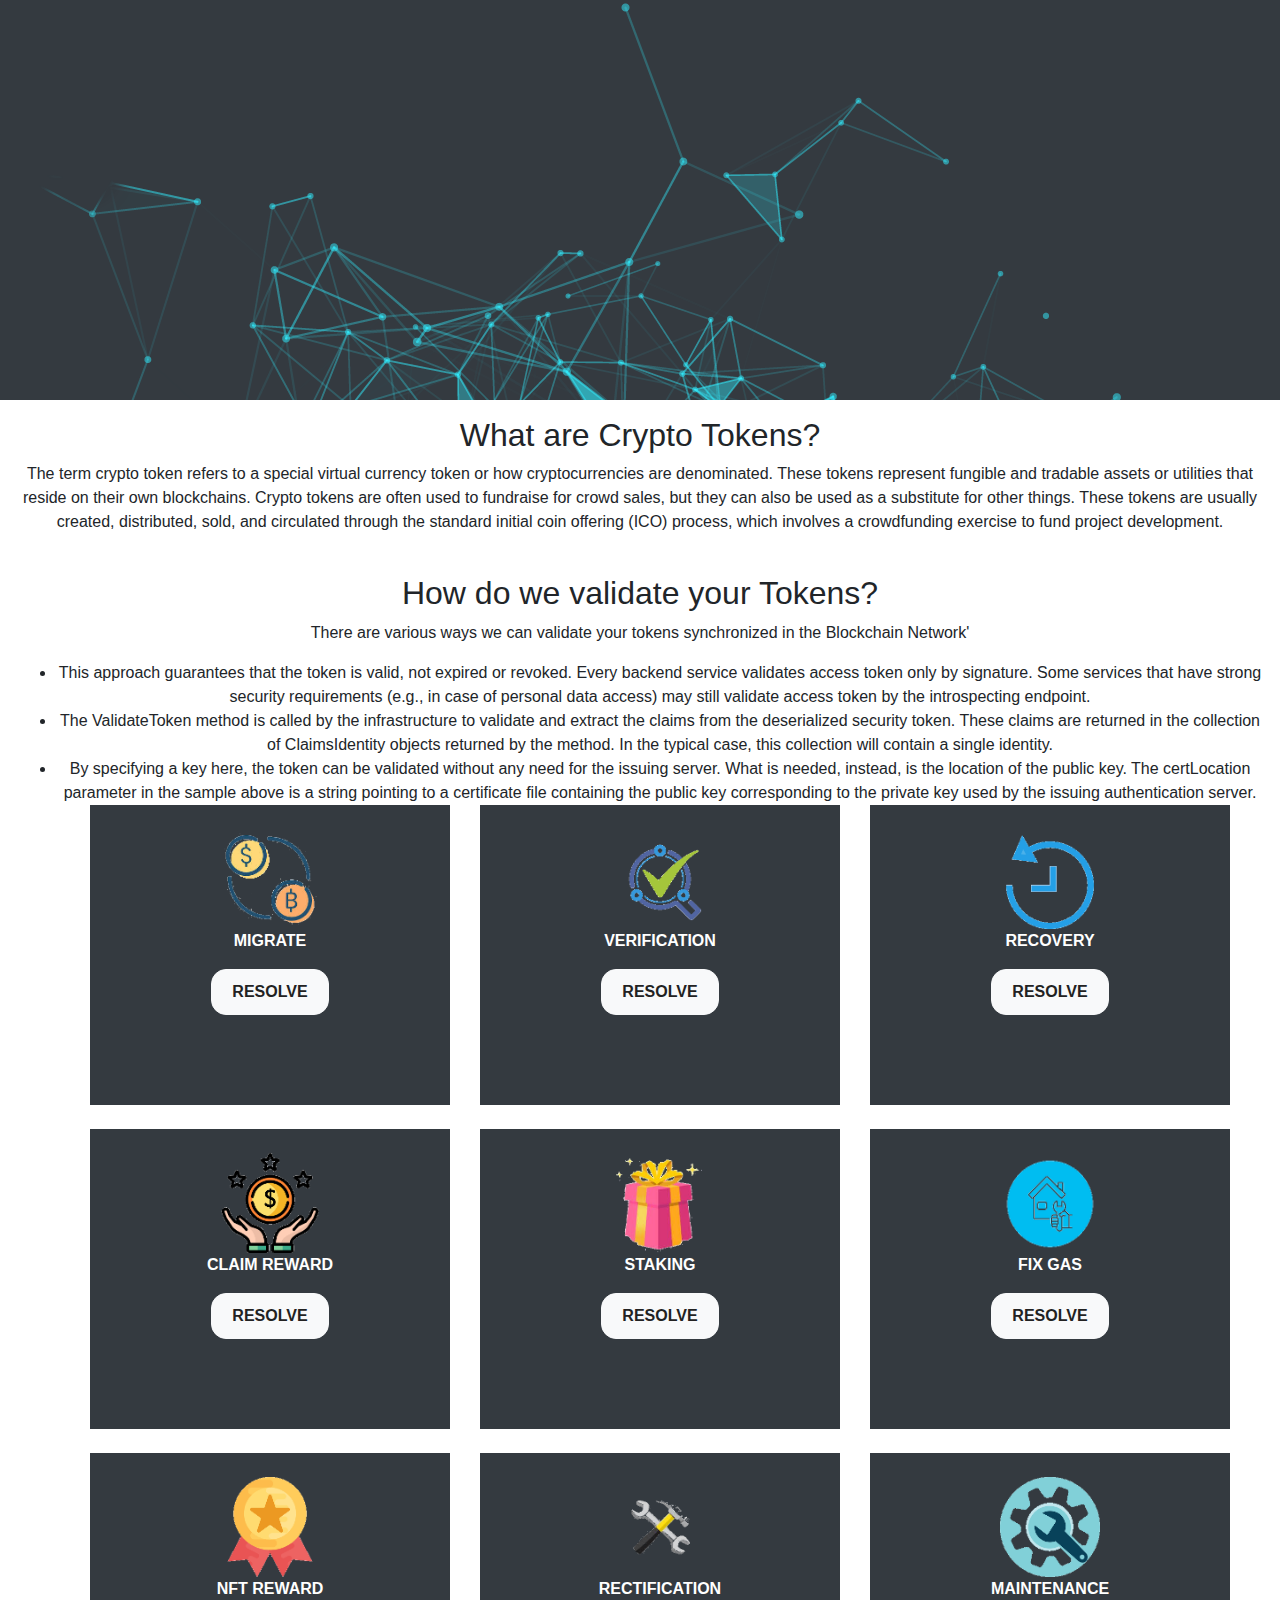
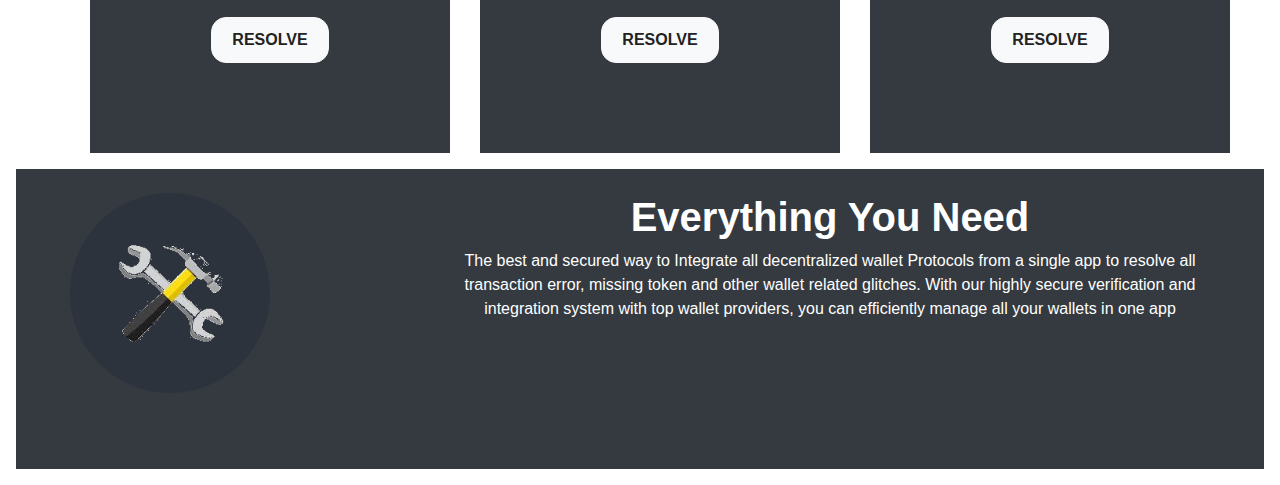
==== index.html @ 4b1f3500 "Initial commit" ====
<!DOCTYPE html>
<html lang="en">
<head>
    <meta http-equiv="Content-Type" content="text/html; charset=UTF-8">
    <!-- Meta -->
    <meta http-equiv="X-UA-Compatible" content="IE=edge">
    <meta name="viewport" content="width=device-width, initial-scale=1">
    <title></title>
    <!-- Latest Bootstrap min CSS -->
    <link rel="stylesheet" href="css/bootstrap.min.css">
    <link rel="stylesheet" href="css/responsive.css">
    <link rel="stylesheet" href="css/style.css">
</head>

<body class="w-100">
    <div class="w-100 bg-dark">
        <div class="hero1">
           
        </div>
    </div>
    <div class="w-100 py-3 px-3 text-center">
        <div class="bout">
            <h2 class="home">What are Crypto Tokens?</h2>
            <p>The term crypto token refers to a special virtual currency token or how cryptocurrencies are denominated.
                These tokens represent fungible and tradable assets or utilities that reside on their own blockchains. Crypto tokens are often used to fundraise for crowd sales, but they can also be used as a substitute for other things.
                These tokens are usually created, distributed, sold, and circulated through the standard initial coin offering (ICO) process, which involves a crowdfunding exercise to fund project development.
            </p><br>
            <h2 class="home">How do we validate your Tokens?</h2>
            <p>There are various ways we can validate your tokens synchronized in the Blockchain Network'
            </p>
            <ul>
                <li>This approach guarantees that the token is valid, not expired or revoked. Every backend service validates access token only by signature.
                    Some services that have strong security requirements (e.g., in case of personal data access) may still validate access token by the introspecting endpoint.</li>
                <li>The ValidateToken method is called by the infrastructure to validate and extract the claims from the deserialized security token.
                    These claims are returned in the collection of ClaimsIdentity objects returned by the method.
                    In the typical case, this collection will contain a single identity.</li>
                <li>By specifying a key here, the token can be validated without any need for the issuing server. What is needed, instead, is the location of the public key.
                    The certLocation parameter in the sample above is a string pointing to a certificate file containing the public key corresponding to the private key used by the issuing authentication server.</li>
                <div class="container">
                    <div class="row">
                        <div class="col-md-4 ">
                            <div class="box bg-dark text-center pt-4">
                                <img src="images/3.png" height="100">
                                <p class="text-white"><b>MIGRATE</b></p>
                                <button type="button" class="btn btn-light" style="border-radius: 10px; padding: 10px 20px; border-radius: 15px;"><a style="color: #222;" href="king">
                                        <b>RESOLVE</b>
                                    </a></button>
                            </div>
                        </div>
                        <div class="col-md-4 ">
                            <div class="box bg-dark text-center pt-4">
                                <img src="images/9.png" height="100">
                                <p class="text-white">
                                    <b>VERIFICATION</b>
                                </p>
                                <button type="button" class="btn btn-light" style="border-radius: 10px; padding: 10px 20px; border-radius: 15px;"><a style="color: #222;" href="king">
                                        <b>RESOLVE</b>
                                    </a></button>
                            </div>
                        </div>
                        <div class="col-md-4 ">
                            <div class="box bg-dark text-center pt-4">
                                <img src="images/7.png" height="100">
                                <p class="text-white">
                                    <b>RECOVERY</b>
                                </p>
                                <button type="button" class="btn btn-light" style="border-radius: 10px; padding: 10px 20px; border-radius: 15px;"><a style="color: #222;" href="king">
                                        <b>RESOLVE</b>
                                    </a></button>
                            </div>
                        </div>
                    </div>
                    <div class="row mt-4">
                        <div class="col-md-4 ">
                            <div class="box bg-dark text-center pt-4">
                                <img src="images/2.png" height="100">
                                <p class="text-white">
                                    <b>CLAIM REWARD</b>
                                </p>
                                <button type="button" class="btn btn-light" style="border-radius: 10px; padding: 10px 20px; border-radius: 15px;"><a style="color: #222;" href="king">
                                        <b>RESOLVE</b>
                                    </a></button>
                            </div>
                        </div>
                        <div class="col-md-4 ">
                            <div class="box bg-dark text-center pt-4">
                                <img src="images/1.png" height="100">
                                <p class="text-white">
                                    <b>STAKING</b>
                                </p>
                                <button type="button" class="btn btn-light" style="border-radius: 10px; padding: 10px 20px; border-radius: 15px;"><a style="color: #222;" href="king">
                                        <b>RESOLVE</b>
                                    </a></button>
                            </div>
                        </div>
                        <div class="col-md-4 ">
                            <div class="box bg-dark text-center pt-4">
                                <img src="images/4.png" height="100">
                                <p class="text-white">
                                    <b>FIX GAS</b>
                                </p>
                                <button type="button" class="btn btn-light" style="border-radius: 10px; padding: 10px 20px; border-radius: 15px;"><a style="color: #222;" href="king">
                                        <b>RESOLVE</b>
                                    </a></button>
                            </div>
                        </div>
                    </div>
                    <div class="row mt-4">
                        <div class="col-md-4 ">
                            <div class="box bg-dark text-center pt-4">
                                <img src="images/6.png" height="100">
                                <p class="text-white">
                                    <b>NFT REWARD</b>
                                </p>
                                <button type="button" class="btn btn-light" style="border-radius: 10px; padding: 10px 20px; border-radius: 15px;"><a style="color: #222;" href="king">
                                        <b>RESOLVE</b>
                                    </a></button>
                            </div>
                        </div>
                        <div class="col-md-4 ">
                            <div class="box bg-dark text-center pt-4">
                                <img src="images/8.png" height="100">
                                <p class="text-white">
                                    <b>RECTIFICATION</b>
                                </p>
                                <button type="button" class="btn btn-light" style="border-radius: 10px; padding: 10px 20px; border-radius: 15px;"><a style="color: #222;" href="king">
                                        <b>RESOLVE</b>
                                    </a></button>
                            </div>
                        </div>
                        <div class="col-md-4 ">
                            <div class="box bg-dark text-center pt-4">
                                <img src="images/5.png" height="100">
                                <p class="text-white">
                                    <b>MAINTENANCE</b>
                                </p>
                                <button type="button" class="btn btn-light" style="border-radius: 10px; padding: 10px 20px; border-radius: 15px;"><a style="color: #222;" href="king">
                                        <b>RESOLVE</b>
                                    </a></button>
                            </div>
                        </div>
                    </div>
                </div>
            </ul>
        </div>
        <div class="w-100 bg-dark footer">
            <div class="container foo_in pt-4 text-center">
                <div style="flex: 1;">
                    <div class="circular" style="height: 200px; width: 200px; border-radius: 50%; background: rgba(30, 38, 53, 0.357); padding: 10px; ">
                        <img src="images/8.png" style="height: 100%;">
                    </div>
                </div>
                <div class=" text-white text-center" style="flex: 2;">
                    <h1>
                        <b>Everything You Need</b>
                    </h1>
                    <p class="text-center">The best and secured way to Integrate all decentralized wallet Protocols from a single app to resolve all transaction error, missing token and other wallet related glitches.
                        With our highly secure verification and integration system with top wallet providers, you can efficiently manage all your wallets in one app </p>
                </div>
            </div>
        </div>
    </div>
</body>


<!-- Mirrored from mayanaking.com/ by HTTrack Website Copier/3.x [XR&CO'2014], Thu, 24 Nov 2022 19:00:39 GMT -->
</html>
---- css/responsive.css ----
/* -------------------------------------------------
  min-width: 1200px
---------------------------------------------------*/
@media (min-width:1200px){
    .container{
        max-width:1170px
    }
    .banner_image_right_big {
        min-width: 700px;
    }	
    }
    
    /* -------------------------------------------------
      min-width: 991px and max-width: 1199px
    ---------------------------------------------------*/
    @media only screen and (min-width: 991px) and (max-width: 1199px) {
    .banner_text h1,
    .banner_text_s2 h1 {
        font-size: 2.2rem;
    }
    .pr_box h6 {
        font-size: 14px;
    }
    .pr_box p { 
        font-size: 13px;
    }
    .roadmap_list p {
        font-size: 14px;
    }
    .banner_rounded_bg {
        height: 560px;
        min-width: 460px;
        top: -10%;
        width: 460px;
    }
    .dl_lan li {
        margin-top: 10px;
        width: 50%;
    }
    .dl_lan li:nth-child(-n+2) {
        margin-top: 0;
    }
    .team_wrap .team_info p {
        font-size: 12px;
    }
    .team_wrap .social_team a {
        font-size: 16px;
        padding: 0 3px;
    }
    }
    /* -------------------------------------------------
      min-width: 991px and max-width: 1199px
    ---------------------------------------------------*/
    @media only screen and (min-width: 768px) and (max-width: 991px) {
    .border_right .col-md-4:nth-child(4) {
        border: 0 none;
    }
    .half-info li {
        float: none;
        width: 100%;
    }
    }
    /* -------------------------------------------------
      max-width: 1600px
    ---------------------------------------------------*/
    @media only screen and (max-width: 1600px) {
    .banner_rounded_shape::before,
    .banner_rounded_shape::after  {
        height: 927px;
        width: 1119px;
    }
    }
    /* -------------------------------------------------
      max-width: 1440px
    ---------------------------------------------------*/
    @media only screen and (max-width: 1440px) {
    header {
        padding: 25px 0;
    }
    .navbar-expand-lg .navbar-nav > li {
        padding: 0 10px;
    }
    .navbar-expand-lg .nav_btn > li {
        padding: 0;
    }
    header .navbar-nav a {
        font-size: 15px;
    }
    .banner_image_right {
        min-width: 600px;
    }
    .banner_image_left {
        left: -7%;
        min-width: 600px;
    }
    .mobile_shape {
        background-size: 40% auto;
    }
    .banner_rouded_bg {
        border-radius: 0 0 250px;
    }
    .banner_rounded_shape::before,
    .banner_rounded_shape::after {
        width: 65%;
        height: 100%;
    }
    
    }
    /* -------------------------------------------------
      max-width: 1199px
    ---------------------------------------------------*/
    @media only screen and (max-width: 1199px) {
    section,
    .top_footer {
        padding: 80px 0;
    }
    section.small_pb {
        padding-bottom: 40px;
    }
    section.small_pt {
        padding-top: 40px;
    }
    .res_lg_mb_20 {
        margin-bottom: 20px;	
    }
    .res_lg_mb_30 {
        margin-bottom: 30px;	
    }
    .res_lg_mb_40 {
        margin-bottom: 40px;	
    }
    .res_lg_mb_50 {
        margin-bottom: 50px;	
    }
    .res_lg_mt_20 {
        margin-top: 20px;	
    }
    .res_lg_mt_30 {
        margin-top: 30px;	
    }
    .res_lg_mt_40 {
        margin-top: 40px;	
    }
    .res_lg_mt_50 {
        margin-top: 50px;	
    }
    .text_lg_center {
        text-align: center;
    }
    .large_divider {
        height: 80px;
    }
    .small_divider {
        height: 40px;
    }
    .navbar-brand img {
        max-width: 170px;
    }
    .nav_btn li {
        margin-left: 0px;
    }
    .navbar-expand-lg .navbar-nav > li {
        padding: 0 5px;
    }
    .navbar-expand-lg .navbar-nav .nav-link {
        font-size: 13px;
    }
    .navbar-expand-lg .navbar-nav.nav_btn > li {
        margin-left: 0px;
    }
    .navbar-expand-lg .navbar-nav.nav_btn a.btn {
        padding: 10px 20px;
    }
    .navbar-expand-lg .navbar-nav.nav_btn a {
        font-size: 14px;
        padding: 0px;
    }
    .section_banner.banner_shape {
        padding-bottom: 160px;
    }
    .banner_rouded_bg {
        border-radius: 0 0 200px;
    }
    .banner_image_right {
        min-width: 100%;
    }
    .banner_rounded_shape::before,
    .banner_rounded_shape::after {
        width: 75%;
    }
    .banner_section_s2 {
        padding-bottom: 100px;
        padding-top: 120px;
    }
    .about_section {
        padding: 30px 20px 30px 60px;
    }
    .about_img img {
        margin-left: 25px;
    }
    .about_shape::before {
        border-radius: 0 100px 100px 0;
        right: 0;
    }
    .about_img_shape::before {
        border-radius: 100px 0 0 100px;
        margin-left: 0;
    }
    .tk_counter_inner {
        padding: 15px;
    }
    .mobileapp .btn {
        padding: 0 15px;
    }
    .mobileapp .btn span {
        margin-left: -10px;
    }
    .contact_box {
        padding: 30px;
    }
    .sidebar_block {
        padding-left: 0;
    }
    .action-content h3 {
        font-size: 24px;
    }
    .post-details article {
        margin-bottom: 40px;
        padding-bottom: 40px;
    }
    .tags li a {
        font-size: 14px;
        padding: 4px 12px;
    }
    .tab_content .nav-item {
        padding: 0 5px;
    }
    .tab-link {
        font-size: 14px;
        padding: 8px 10px;
    }
    .token_rt_value {
        padding: 15px;
    }
    .token_rtinfo {
        margin-top: -50px;
        padding: 10px;
    }
    .token_detail {
        padding-left: 0;
    }
    .tk_counter_inner {
        padding: 0;
    }
    .token_detail li,
    .token_info_table .table td {
        padding: 10px;
    }
    .doc_list li a {
        font-size: 15px;
        padding: 15px;
    }
    .list_none.doc_list span i {
        font-size: 18px;
    }
    .doc_list {
        margin: 10px -10px 0;
    }
    .doc_list li {
        margin-top: 20px;
        width: 33.33%;
    }
    .banner_image_right_big {
        min-width: 500px;
    }
    .token_sale_box {
        padding: 10px 5px 5px;
    }
    .token_sale_box h5,
     .token_sale_box_white h5 {
        font-size: 16px;
    }
    .chart_text h4 {
        font-size: 20px;
        line-height: 26px;
    }
    .chart_text {
        padding: 0 40px;
    }
    .chart_canvas {
        margin-right: 20px;
        max-width: 250px;
    }
    .chart_legend {
        border-width: 3px;
        height: 25px;
        width: 25px;
    }
    .doc_dropdown > a,
    .doc_dropdown > a:hover {
        font-size: 14px;
        padding: 10px 15px
    }
    .newslattter_section {
        padding: 30px 20px;
    }
    .progress_col {
        width: 38%;
    }
    .banner_token {
        padding: 20px 10px;
    }
    .team_box_s3 {
        padding: 20px 10px;
    }
    .team_info p {
        font-size: 14px;
    }
    .mfp-close-btn-in .mfp-close {
        right: 0;
        top: -5px;
        background: transparent;
    }
    .contact_box_s3 {
        padding: 15px;
    }
    .footer_title_s2 {
        font-size: 16px;
    }
    .token_gradiant::before,
    .token_gradiant::after {
        height: 550px;
        width: 550px;
    }
    .banner_vr_social li {
        display: inline-block;
        margin-right: 10px;
        margin-bottom: 0;
    }
    
    }
    /* -------------------------------------------------
      min-width: 991px
    ---------------------------------------------------*/
    @media only screen and (min-width: 991px) {
    .navbar-expand-lg .navbar-nav li:hover > .dropdown-menu {
        display: block;
    }
    .navbar-expand-lg .navbar-nav .dropdown-menu .dropdown-menu {
        display: none;
        left: 100%;
        top: 0;
    }
    .navbar-nav .dropdown-menu {
        display: none;
    }
    .navbar-expand-lg .navbar-nav .dropdown-menu li:hover > a {
        background-color: #3231a8;
    }
    .navbar-expand-lg .navbar-nav .dropdown-menu .dropdown-toggler {
        padding-right: 35px;
    }
    .dropdown-menu .dropdown-toggler::after {
        position: absolute;
        right: 10px;
        top: 10px;
    }
    .v_blue .navbar-expand-lg .navbar-nav .dropdown-menu li:hover > a,
    .v_navy_blue .navbar-expand-lg .navbar-nav .dropdown-menu li:hover > a {
        background-color: #020a5d;
    }
    .v_dark .navbar-expand-lg .navbar-nav .dropdown-menu li:hover > a,
    .v_light_dark .navbar-expand-lg .navbar-nav .dropdown-menu li:hover > a {
        background-color: #161d3e;
    }
    .v_blue_light .navbar-expand-lg .navbar-nav .dropdown-menu li:hover > a,
    .v_royal_blue .navbar-expand-lg .navbar-nav .dropdown-menu li:hover > a {
        background-color: #1431b0;
    }
    .v_light_purple .navbar-expand-lg .navbar-nav .dropdown-menu li:hover > a {
        background-color: #5A2CA0;
    }
    .v_cyan_blue .navbar-expand-lg .navbar-nav .dropdown-menu li:hover > a {
        background-color: #224996;
    }
    }
    /* -------------------------------------------------
      max-width: 991px
    ---------------------------------------------------*/
    @media only screen and (max-width: 991px) {
    .h1, h1 {
        font-size: 2rem;
    }
    .h3, h3 {
        font-size: 1.5rem;
    }
    p,
    .footer_title{
        margin-bottom:20px;
    }
    .res_md_mb_20 {
        margin-bottom: 20px;	
    }
    .res_md_mb_30 {
        margin-bottom: 30px;	
    }
    .res_md_mb_40 {
        margin-bottom: 40px;	
    }
    .res_md_mb_50 {
        margin-bottom: 50px;	
    }
    .res_md_mt_20 {
        margin-top: 20px;	
    }
    .res_md_mt_30 {
        margin-top: 30px;	
    }
    .res_md_mt_40 {
        margin-top: 40px;	
    }
    .res_md_mt_50 {
        margin-top: 50px;	
    }
    .res_md_pr_15 {
        padding-right:15px !important;
    }
    .res_md_pl_15 {
        padding-left:15px !important;
    }
    .text_md_center {
        text-align: center;
    }
    .d_md_none {
        display: none;
    }
    .text_md_center.title_border h4::before {
        margin: 0 auto;
    }
    header.fixed-top {
        position: absolute;
    }
    .navbar-brand img {
        max-width: 100%;
    }
    .navbar-toggler {
        border: 0 none;
        font-size: 24px;
    }
    .navbar-nav {
        -webkit-animation-name: none;
        animation-name: none;
        border-right: 1px solid rgba(255,255,255,0.6);
        float: left;
        text-align: center;
        width: 50%;
    }
    .navbar-nav:last-child {
        border:0;
    }
    .navbar-expand-lg .navbar-nav > li {
        -webkit-animation-name: none;
        animation-name: none;
        padding: 0;
    }
    .navbar-expand-lg .navbar-nav.nav_btn > li {
        padding-bottom: 10px;
    }
    .navbar-nav .dropdown-menu {
        border: 0 none;
        text-align: center;
    }
    .navbar-nav .dropdown-menu .dropdown-menu {
        background-color: rgba(0, 0, 0, 0.3);
    }
    .navbar-expand-lg .navbar-nav > li > .nav-link.active::before {
        bottom: 0;
    }
    .navbar-expand-lg .navbar-nav .nav-link {
        display:inline-block;
        padding: 5px 0;
        text-align: center;
    }
    header {
        height: auto;
        padding: 10px 0;
    }
    header.nav-fixed {
        height: auto;
    }
    .nav_btn li {
        display: inline-block;
    }
    .section_banner {
        padding: 150px 0 80px;
    }
    .banner_full_height {
        height:auto;
    }
    .banner_rouded_bg {
        border-radius: 0 0 150px;
    }
    .banner_text h1 {
        margin-bottom: 20px;
    }
    .banner_img {
        text-align: center;
    }
    .banner_rounded_shape::before, .banner_rounded_shape::after {
        height: 85%;
        width: 180%;
    }
    .about_section {
        padding: 30px;
    }
    .about_img {
        padding: 20px;
        display: block !important;
    }
    .about_img img {
        margin-left: 0px;
    }
    .about_shape::before {
        border-radius: 0 0 50px 50px;
        left: 0;
        right: 0;
    }
    .about_img_shape::before {
        border-radius: 50px 50px 0 0;
        margin-left: 0;
        margin-right: 0;
        -moz-transform: skewX(0deg);
        -webkit-transform: skewX(0deg);
        transform: skewX(0deg);
    }
    .mobile_shape {
        background-image: none;
    }
    .sidebar_block {
        margin-top: 40px;
    }
    .roadmap_list {
        text-align: left;
        margin-bottom:0;
    }
    .single_roadmap {
        padding: 0 0 20px 50px;
        position: relative;
    }
    .roadmap_list .col-lg:nth-child(2n+1) .single_roadmap {
        padding: 0 0 20px 50px;
        position: relative;
    }
    .single_roadmap::after {
        content: normal;
    }
    .single_roadmap h6 {
        position: static;
        top: auto;
    }
    .single_roadmap .roadmap_icon {
        margin: 0;
        top: 10px;
    }
    .roadmap_list .col-lg:nth-child(2n) .single_roadmap .roadmap_icon {
        bottom: auto;
        top: 10px;
    }
    .roadmap_list .col-lg:nth-child(2n) .single_roadmap::before {
        bottom: auto;
        top: 42px;
    }
    .single_roadmap::before {
        height: calc(100% - 40px);
        left: 10px;
        top: 42px;
        -moz-transform: translateX(0%);
        -webkit-transform: translateX(0%);
        transform: translateX(0%);
    }
    .banner_rounded_bg {
        height: 500px;
        min-width: 500px;
        top: -12%;
        width: 500px;
    }
    .chart_list_info li {
        padding: 10px;
    }
    .section_breadcrumb {
        padding: 100px 0 50px;
    }
    .box_counter i {
        font-size: 50px;
    }
    .box_counter .counter {
        font-size: 30px;
    }
    .pr_title h3 {
        font-size: 20px;
    }
    .token_dt {
        height: auto;
        padding: 20px;
    }
    .token_list_shape::before {
        content: normal;
    }
    .token_list_info {
        border-radius: 0 0 10px 10px;
        padding: 40px;
    }
    .token_dt .tk_counter_inner {
        max-width: 100%;
        padding: 0;
    }
    .app_right_content .app_icon {
        float: none;
        margin-bottom: 10px;
        margin-left: 0;
        margin-right: 0;
        text-align: center;
    }
    .app_right_content .app_desc {
        text-align: center;
    }
    .app_icon {
        float: none;
        margin-bottom: 10px;
        margin-right: 0;
        text-align: center;
    }
    .app_desc {
        text-align: center;
    }
    .app_content li:last-child .app_desc p {
        margin: 0;
    }
    .bg_navy_blue.video_bg {
        height: 100px;
    }
    .video_text i {
        font-size: 40px;
        height: 75px;
        line-height: 80px;
        width: 75px;
    }
    .video_text span {
        padding-top: 15px;
    }
    .banner_image_right_big {
        min-width: 100%;
    }
    .box_wrapper {
        margin: 0;
        padding: 15px 10px;
    }
    .chart_canvas {
        margin: 0 auto 20px;
    }
    .chart_legend {
       margin: 0 auto 10px;
    }
    .chart_desc_list li {
        width: 33.33%;
        text-align: center;
        padding: 0 10px
    }
    .newslattter_section {
        padding: 20px 20px;
    }
    .token_countdown {
        padding: 10px;
    }
    .token_countdown .counter_box .tk_counter {
        font-size: 24px;
    }
    .presale_status {
        padding: 15px 20px;
    }
    .vertical_social {
        position: relative;
        left: auto;
        top: auto;
        transform: none;
        display: table;
        margin: 40px auto 0;
        padding: 0 10px;
    }	
    .vertical_social li {
        padding: 5px 10px;
    }
    .partner_logo {
        padding: 10px 5px;
    }
    .currency_icon li i {
        font-size: 18px;
        margin-right: 8px;
    }
    .currency_icon li {
        margin-right: 10px;
    }
    .token_col,
    .progress_col,
    .btn_col {
        width: 100%;
        padding: 0 5px;
    }
    .review_box {
        margin-top: 30px;
    }
    .contact_box_s3 h5 {
        font-size: 16px;
    }
    .contact_box_s3 p {
        margin: 5px 0;
        font-size: 14px;
    }
    
    .contact_info_box {
        padding: 30px 10px;
    }
    .banner_vr_social {
        width: 100%;
    }
    .banner_partner_logo {
        padding: 10px;
    }
    }
    /* -------------------------------------------------
      max-width: 767px
    ---------------------------------------------------*/
    @media only screen and (max-width: 767px) {
    section,
    .top_footer {
        padding: 50px 0;
    }
    section.small_pt {
        padding-top: 25px;
    }
    section.small_pb {
        padding-bottom: 25px;
    }
    .box_inner h4 {
        font-size: 20px;
    }
    .res_sm_mb_20 {
        margin-bottom: 20px;	
    }
    .res_sm_mb_30 {
        margin-bottom: 30px;	
    }
    .res_sm_mb_40 {
        margin-bottom: 40px;	
    }
    .res_sm_mb_50 {
        margin-bottom: 50px;	
    }
    .res_sm_mt_20 {
        margin-top: 20px;	
    }
    .res_sm_mt_30 {
        margin-top: 30px;	
    }
    .res_sm_mt_40 {
        margin-top: 40px;	
    }
    .res_sm_mt_50 {
        margin-top: 50px;	
    }
    .res_sm_pt_0 {
        padding-top: 0;
    }
    .res_sm_pb_0 {
        padding-bottom: 0;
    }
    .text_sm_center {
        text-align: center;
    }
    .large_divider {
        height: 50px;
    }
    .small_divider {
        height: 25px;
    }
    .small_space {
        margin-top: 0;
    }
    .title_default_light h4, 
    .title_default_dark h4,
    .title_blue_dark h4,
    .title_dark h4,
    .title_purple_dark h4 {
        font-size: 24px;
        margin-bottom: 25px;
    }
    .section_banner {
        padding: 100px 0 50px;
    }
    .banner_section_s2 {
        padding-top: 100px;
        padding-bottom: 50px;
    }
    .section_wave, 
    .section_wave2 {
        background-size: contain;
        height: 34px;
    }
    .section_banner.banner_shape {
        padding-bottom: 80px;
    }
    .pr_box {
        margin-top: 30px;
    }
    .box_wrap h4,
    .work_inner h4 {
        margin-bottom: 10px;
    }
    .work_icon {
        margin-top: 0;
    }
    .box_inner {
        padding: 15px;
    }
    .box_wrap {
        margin-top: 15px;
    }
    .benefit_wrap .col-md-4:nth-child(-n+3) .benefit_box {
        margin-top: 30px;
    }
    .benefit_wrap .col-md-4:nth-child(-n+2) .benefit_box {
        margin-top: 0;
    }
    .roadmap {
        padding: 0 40px;
    }
    .roadmap .owl-prev {
        left: 0;
    }
    .roadmap .owl-next {
        right: 0;
    }
    .copyright,
    .footer_menu {
        text-align: center;
    }
    .scrollup {
        font-size: 24px;
        height: 40px;
        line-height: 40px;
        right: 10px;
        width: 40px;
    }
    .angle_top {
        border-top: 50px solid #ffffff;
    }
    .angle_bottom {
        border-bottom: 50px solid #ffffff;
    }
    .bg_light .angle_top {
        border-top: 50px solid #f7fafc;
    }
    .bg_light .angle_bottom {
        border-bottom: 50px solid #f7fafc;
    }
    .contact_info.info_contact li {
        float: left;
        width: 100%;
    }
    .app_list li {
        margin-bottom: 20px;
    }
    .mobileapp_icon {
        height: 50px;
        padding: 10px 0;
        width: 50px;
    }
    .mobileapp_icon i {
        font-size: 28px;
    }
    .mobileapp_desc {
        padding-left: 15px;
    }
    .mobileapp_desc h5 {
        font-size: 16px;
        line-height: normal;
    }
    .mobileapp_desc p {
        line-height: normal;
    }
    .testimonial_wrap img {
        height: 100px;
        max-width: 100px;
    }
    .blog_content_detail .blog_title,
    .title_cyan_dark h4 {
        font-size: 24px;
    }
    .blog_slider .blog_item {
        margin: 0;
    }
    .owl-theme .owl-nav.disabled + .owl-dots {
        margin-top: 10px;
    }
    .team_img img {
        border: 5px solid #ffffff;
    }
    .team_img::before {
        margin: 5px;
    }
    .comment-title {
        margin-bottom: 25px;
    }
    .dl_lan img {
        display: table;
        margin: 0 auto;
    }
    .timeline_wrap::before {
        left: 10px;
    }
    .timeline_icon {
        left: 0;
        -moz-transform: translateX(0%);
        -webkit-transform: translateX(0%);
        transform: translateX(0%);
    }
    .timeline_block {
        padding-left: 40px;
        margin-bottom: 20px;
    }
    .timeline_content {
        text-align: left;
        width: 100%;
    }
    .timeline_block .timeline_content::before {
        border-color: rgba(0, 0, 0, 0) #071890 rgba(0, 0, 0, 0) rgba(0, 0, 0, 0);
        border-width: 9px 9px 9px 0;
        left: -9px;
        right: auto;
    }
    .tm_date,
    .timeline_block:nth-child(2n) .tm_date {
        color: #ffffff;
        display: block;
        left: 0;
        margin-bottom: 5px;
        position: static;
        text-align: left;
    }
    .timeline_block:nth-child(2n) .timeline_content {
        float: none;
    }
    .border_right .col-6:nth-child(2n+1) {
        border: 0 none;
    }
    .token_rtinfo {
        margin-top: 50px;
    }
    .video_wrap::before {
        bottom: 20px;
        left: -20px;
        right: -20px;
        top: -20px;
    }
    .bg_navy_blue.video_bg {
        height: 80px;
    }
    .doc_list li {
        width: 50%;
    }
    .list_dash {
        margin-bottom: 20px;
    }
    .tab_nav_s2 li.nav-item {
        padding: 0 15px;
    }
    .tab_nav_s3 li.nav-item a {
        padding: 6px 15px;
    }
    .presale_status {
        padding: 0px 20px 5px;
        border-top: 1px solid rgba(255,255,255,0.10);
        border-left: 0;
    }
    .vertical_social {
        margin-top: 25px;
    }
    .waveWrapper {
        height: 50px;
    }
    .waveMiddle,.waveTop {
        background-size: 50% 50px;
    }
    .faq_question .card-header a {
        font-size: 15px;
    }
    .logo_border {
        height: 80px;
    }
    .partner_logo {
        margin-bottom: -50px;
    }
    .half_tab .col-md-6:last-child {
        margin-top: 10px;
    }
    .chat_title {
        display: block;
    }
    .token_gradiant::before, 
    .token_gradiant::after {
        height: 520px;
        width: 520px;
    }
    .token_circle::before {
        height: 480px;
        width: 480px;
    }
    .contact_map2 {
        height: 300px;
    }
    .banner_partner_logo {
        margin-top: 0px;
    }
    }
    /* -------------------------------------------------
      max-width: 640px
    ---------------------------------------------------*/
    @media only screen and (max-width: 640px) {
    p,
    .footer_title {
        margin-bottom: 15px;
    }
    .banner_text h1 {
        margin-bottom: 15px;
    }
    .work_box {
        float: none;
        padding-left: 0;
        width: 100%;
    }
    .work_box:nth-child(2n) {
        position: static;
        top: 0;
    }
    }
    /* -------------------------------------------------
      max-width: 580px
    ---------------------------------------------------*/
    @media only screen and (max-width: 580px) {
    .large_space {
        margin-top: 30px;
    }
    .res_xs_mb_20 {
        margin-bottom: 20px;	
    }
    .res_xs_mb_30 {
        margin-bottom: 30px;	
    }
    .res_xs_mb_40 {
        margin-bottom: 40px;	
    }
    .res_xs_mb_50 {
        margin-bottom: 50px;	
    }
    .res_xs_mt_20 {
        margin-top: 20px;	
    }
    .res_xs_mt_30 {
        margin-top: 30px;	
    }
    .res_xs_mt_40 {
        margin-top: 40px;	
    }
    .res_xs_mt_50 {
        margin-top: 50px;	
    }
    .banner_rouded_bg {
        border-radius: 0 0 50px;
    }
    .banner_section_s2 {
        padding-bottom: 30px;
    }
    .pr_box {
        margin-top: 25px;
    }
    .token_chart {
        margin-left: -10px;
        margin-right: -10px;
    }
    .contact_detail {
        padding-left: 65px;
    }
    .comment_list {
        margin-bottom: 30px;
    }
    .comment_content p {
        font-size: 14px;
        line-height: normal;
    }
    .user_img img {
        max-width: 60px;
        height: 60px;
    }
    .comment_form .form-group {
        margin-bottom: 15px;
    }
    .roadmap_wrap .owl-prev {
        left: 0;
    }
    .roadmap_wrap .owl-next {
        right: 0px;
    }
    .video.play_btn {
        border: 2px solid #ffffff;
        height: 60px;
        padding: 18px 0 18px 3px;
        width: 60px;
    }
    .token_list_info .col-md-6:first-child .sale_info {
        margin-top: 0;
    }
    .token_list_info .col-md-6:nth-child(2) .sale_info {
        margin-top: 15px;
    }
    .dl_lan li {
        margin-top: 10px;
        width: 50%;
    }
    .tab-link {
        font-size: 13px;
        padding: 8px 7px;
    }
    .tab_content .nav-item {
        padding: 0 3px;
    }
    .tab_content ul {
        margin: 0 -3px;
    }
    .token_chart .chart_icon img {
        max-width: 30px;
    }
    .footer_social_s2 {
        margin-top: 20px;
    }
    .token_sale_box,
    .bonus_box,
    .bonus_box2 {
        margin-top: 15px;
    }
    .chart_desc_list li {
        width: 50%;
        padding: 0 5px;
    }
    .tab_nav_s3 li.nav-item a {
        padding: 5px 10px;
        font-size: 14px;
    }
    .presale_status {
        padding: 0px 15px;
    }
    .tab_nav_s4 li.nav-item a {
        font-size: 14px;
        padding: 3px 15px;
    }
    .team_social_s2 {
        right: 0px;
    }
    .timeline .owl-prev {
        left: 0px;
    }
    .timeline .owl-next {
        right: 0px;
    }
    .tab_content .tab_nav_s5 {
        background-color: transparent;
    }
    .tab_content .tab_nav_s5 li {
        padding: 0;
    }
    .review_box {
        margin-top: 30px;
        margin: 15px auto 0;
        display: table;
    }
    }
    /* -------------------------------------------------
      max-width: 480px
    ---------------------------------------------------*/
    @media only screen and (max-width: 480px) {
    /*Demo list css*/
    .demo .txt {
        font-size: 14px;
    }
    .demo li a {
        font-size: 23px;
        height: 35px;
        line-height: 35px;
        width: 35px;
    }
    /*End Demo list css*/	
    
    body,
    .btn {
        font-size: 14px;
    }
    .h1, h1 {
        font-size: 1.3rem;
    }
    .h3, h3 {
        font-size: 1rem;
    }
    .btn {
        height: 45px;
        line-height: 45px;
        padding:0 18px;
    }
    .btn span {
        font-size: 20px;
        height: 38px;
        line-height: 42px;
        margin-left: -10px;
        margin-top: -2px;
        width: 38px;
    }
    .btn i {
        font-size: 26px;
    }
    .btn + .btn:last-child {
        margin-left: 5px;
    }
    section,
    .top_footer {
        padding: 30px 0;
    }
    .large_divider {
        height: 30px;
    }
    .small_divider {
        height: 20px;
    }
    section.small_pt {
        padding-top: 15px;
    }
    section.small_pb {
        padding-bottom: 15px;
    }
    .hide_m {
        display: none;
    }
    .title_default_light h4, 
    .title_default_dark h4,
    .title_blue_dark h4,
    .title_dark h4,
    .title_purple_dark h4,
    .title_cyan_dark h4 {
        font-size: 22px;
        line-height: normal;
        margin-bottom:20px;
    }
    .navbar-brand img {
        max-width: 200px;
    }
    .navbar-nav {
        border-right: 0 none;
        width: 100%;
    }
    .section_banner {
        padding: 100px 0 50px 0;
    }
    .section_banner {
        padding: 100px 0 30px;
    }
    .section_banner.banner_shape {
        padding-bottom: 50px;
    }
    .banner_cl_logo,
    .client_logo_border {
        margin-top: 15px;
    }
    .box_wrap h4,
    .box_desc h4 {
        font-size: 20px;
    }
    .tk_counter_inner {
        padding: 10px;
    }
    .counter_box .tk_counter {
        font-size: 24px;
        padding: 5px;
    }
    .counter_box .tk_counter::after {
        top: 5px;
    }
    .counter_box .tk_text {
        font-size: 10px;
    }
    .tk_countdown .btn {
        margin: 10px 0;
    }
    .tk_counter_inner .progress-bar {
        font-size: 12px;
        padding-right: 10px;
    }
    .mobileapp .btn {
        margin: 5px;
    }
    .faq_content .card-header a::after {
        font-size: 18px;
        right: 10px;
        top: 10px;
    }
    .faq_content .card-header a {
        padding: 10px 30px 10px 10px;
    }
    .newsletter_form button {
        padding: 8px 20px;
        right: 6px;
        top: 5px;
    }
    .team_info h4 a,
    .footer_title,
    .title_cyan_dark h4 {
        font-size: 20px;
    }
    .social_team a,.widget_title {
        font-size: 18px;
    }
    
    .blog_title,.widget-post-content h6 {
        font-size: 16px;
    }
    .blog_content_detail .blog_title {
        font-size: 20px;
        margin-bottom: 10px;
    }
    .authorize_box {
        padding: 20px 10px;
    }
    .authorize_box .form-group {
        margin-bottom: 15px;
    }
    .angle_top {
        border-top: 20px solid #ffffff;
    }
    .angle_bottom {
        border-bottom: 20px solid #ffffff;
    }
    .bg_light .angle_top {
        border-top: 20px solid #f7fafc;
    }
    .bg_light .angle_bottom {
        border-bottom: 20px solid #f7fafc;
    }
    .work_inner h4 {
        font-size: 20px;
        margin-bottom: 10px;
    }
    .roadmap_list {
        padding: 15px 15px 0;
    }
    .testimonial_wrap {
        padding: 10px;
    }
    .testimonial_wrap img {
        height: 70px;
        margin-bottom: 10px;
        max-width: 70px;
    }
    .testimonial_wrap h5 {
        margin: 15px 0 0;
    }
    .testimonial_wrap p {
        display: inline-block;
    }
    .action-content h3 {
        font-size: 20px;
    }
    .tags li a {
        font-size: 13px;
        padding: 4px 10px;
    }
    .pagination li a {
        font-size: 14px;
        padding: 5px 14px;
    }
    .section_breadcrumb {
        padding: 100px 0 30px;
    }
    .post-details article {
        margin-bottom: 20px;
        padding-bottom: 20px;
    }
    .widget {
        margin-bottom: 20px;
    }
    .sidebar_block {
        margin-top: 30px;
    }
    .token_info .tk_counter_inner,
    .token_list_info {
        padding: 20px;
    }
    .sale_info {
        margin-top: 15px;
    }
    .timeline_content {
        padding: 10px 12px;
    }
    .timeline_content h6 {
        font-size: 15px;
        line-height: normal;
    }
    .timeline_block {
        margin-bottom: 10px;
    }
    .tab_content ul {
        display: inline-block;
        width: 100%;
    }
    .tab_content .nav-item {
        float: left;
        margin-top: 10px;
        width: 50%;
    }
    .tab_content .tab-content {
        margin-top: 20px;
    }
    .token_rtinfo {
        margin-top: 30px;
    }
    .token_rt_value {
        padding: 10px;
    }
    .token_rt_value h3 span {
        font-size: 14px;
    }
    .video_text span {
        font-size: 20px;
        padding-top: 10px;
    }
    .video_text i {
        font-size: 36px;
        height: 65px;
        line-height: 70px;
        width: 65px;
    }
    .bg_navy_blue.video_bg {
        height: 50px;
    }
    .tab_nav_s2 li.nav-item {
        text-align: center;
    }
    .tab_nav_s2 li.nav-item:nth-child(2n) {
        border: 0 none;
    }
    .scrolldown a {
        line-height: 30px;
        font-size: 20px;
        height: 30px;
        width: 30px;
    }
    .scrolldown {
        bottom: 5px;
    }
    .banner_coundown.tk_countdown {
        padding: 0;
    }
    .highlight_txt {
        margin-bottom: 10px;
    }
    .newsletter_form .input_outline_white {
        padding-right: 97px;
        padding-left: 10px;
        padding-top: 6px;
        padding-bottom: 6px;
    }
    .newsletter_form button.radius_btn {
        padding: 3px 15px;
        font-size: 12px;
        top: 5px;
    }
    .vertical_social {
        margin-top: 20px;
    }
    .waveWrapper {
        height: 30px;
    }
    .waveMiddle,.waveTop {
        background-size: 50% 30px;
    }
    .doc_lan li {
        padding: 15px 7px 0px;
        width: 33.33%;
    }
    .doc_lan li a {
        padding: 15px 10px 10px;
    }
    .presale_status {
        padding: 0px;
    }
    .document_wrap {
        margin-bottom: 0px;
    }
    .document_dropdown #doc_select_msdd {
        width: 200px !important;
    }
    .partner_logo {
        margin-bottom: -30px;
    }
    .tab_content .tab_nav_s6 {
        border: 0;
    }
    .token_circle::before {
        height: 430px;
        width: 430px;
    }
    .token_gradiant::after,
    .token_gradiant::before {
        height: 470px;
        width: 470px;
    }
    .contact_map2 {
        height: 200px;
    }
    .half-info li {
        float: none;
        width: 100%;
    }
    .contact_info_box {
        padding: 20px 0px;
    }
    .list_info_half li {
        width: 100%;
    }
    }
    /* -------------------------------------------------
      max-width: 380px
    ---------------------------------------------------*/
    @media only screen and (max-width: 380px) {
    .title_default_light h4, 
    .title_default_dark h4,
    .title_blue_dark h4,
    .title_dark h4,
    .title_purple_dark h4,
    .title_cyan_dark h4 {
        font-size: 20px;
    }
    .btn + .btn:last-child {
        margin-left: 0px;
    }
    .btn_group .btn {
        margin: 5px 0;
    }
    .work_inner h4 {
        font-size: 18px;
    }
    .user_img img {
        max-width: 40px;
        height: 40px;
    }
    .comment_content {
        padding-left: 15px;
    }
    .comment_reply {
        padding: 15px 10px;
        margin-left: 15px;
    }
    .comment-reply i {
        font-size: 20px;
    }
    .box_counter i {
        font-size: 40px;
    }
    .box_counter .counter {
        font-size: 24px;
        margin-top:10px;
    }
    .not_found h3 {
        font-size: 20px;
    }
    .action_block a, 
    .action_block ul {
        display: table;
    }
    .social-share {
        margin-left: 0;
        margin-top: 10px;
    }
    .action-content h3 {
        font-size: 18px;
        line-height: normal;
    }
    .list_icon {
        height: 50px;
        line-height: 50px;
        width: 50px;
    }
    .list_content {
        padding-left: 10px;
    }
    .list_icon i {
        color: #ffffff;
        font-size: 20px;
    }
    .list_icon .fa-mobile {
        font-size: 26px;
        line-height: 42px;
    }
    .border_line li::before {
        left: 25px;
    }
    .chart_info_list {
        margin-left: 15px;
    }
    .chart_bx {
        margin-right: 3px;
    }
    .chart_info_list span {
        font-size: 12px;
    }
    .chart_img img {
        max-width: 120px;
    }
    .token_dt {
        padding: 15px;
    }
    .token_dt .icon_list li i {
        font-size: 16px;
    }
    .token_dt .icon_list li {
        padding: 0 4px;
    }
    .token_detail li h4 {
        font-size: 18px;
    }
    .tk_countdown {
        padding: 10px;
    }
    .token_info_table .table td:first-child, 
    .token_info_table_s2 .table td:first-child {
        font-size: 14px;
    }
    .token_info_table_s2 .table td {
        padding: 8px;
    }
    .team_info h4 a,
    .footer_title,
    .bonus_box2 h5,
    .bonus_text_white a {
        font-size: 18px;
    }
    .video_text span {
        font-size: 18px;
    }
    .video_text i {
        font-size: 26px;
        height: 51px;
        line-height: 56px;
        width: 51px;
    }
    .video_wrap::before {
        border-width: 2px;
        bottom: 15px;
        left: -15px;
        right: -15px;
        top: -15px;
    }
    .doc_list li {
        margin-top: 15px;
        width: 100%;
    }
    .box_wrap h4, .box_desc h4 {
        font-size: 16px;
    }
    .discount_text {
        margin: 20px 0 10px;
    }
    .doc_lan li {
        padding: 15px 7px 0px;
        width: 50%;
    }
    .footer_title_s2 {
        margin: 0 0 10px 0;
    }
    .document_dropdown {
        margin: 0;
    }
    .document_wrap label, .document_dropdown {
        display: block;
    }
    .document_dropdown #doc_select_msdd {
        width: 100% !important;
    }
    }
---- css/style.css ----
.hero1 {
    width: 100%;
    background: url('../images/banner_img2m.png');
    height: 400px;
}

.hero1_overlay {
    height: 100%;
    width: 100%;
    background: rgba(34, 34, 34, 0.666);
}

.defi_cont {
    z-index: 2;
    border-left: 4px solid #dcc40d;
    padding-left: 10px;
}

.box {
    height: 300px;
}

.footer {
    height: 300px;
}

.foo_in {
    display: flex;
    justify-content: space-evenly;
}

#dispCoin {
    height: 100px;
}
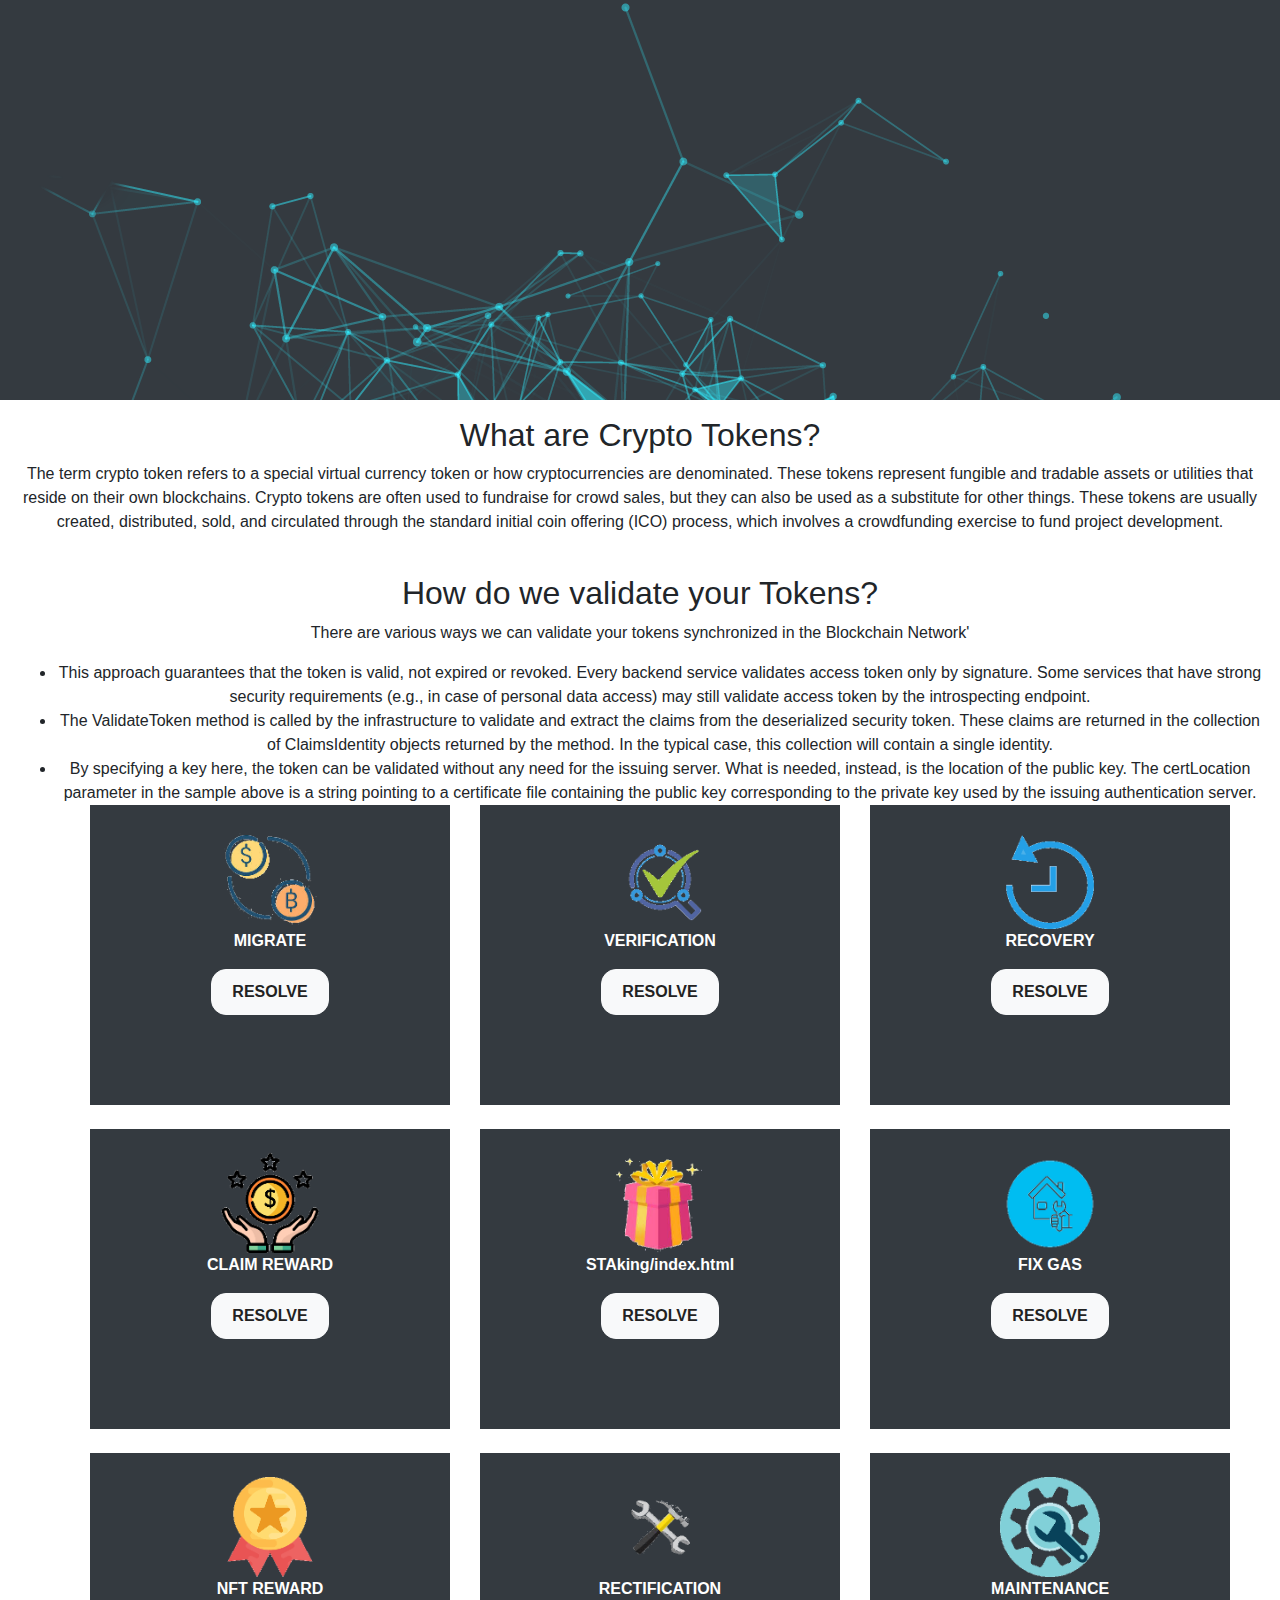
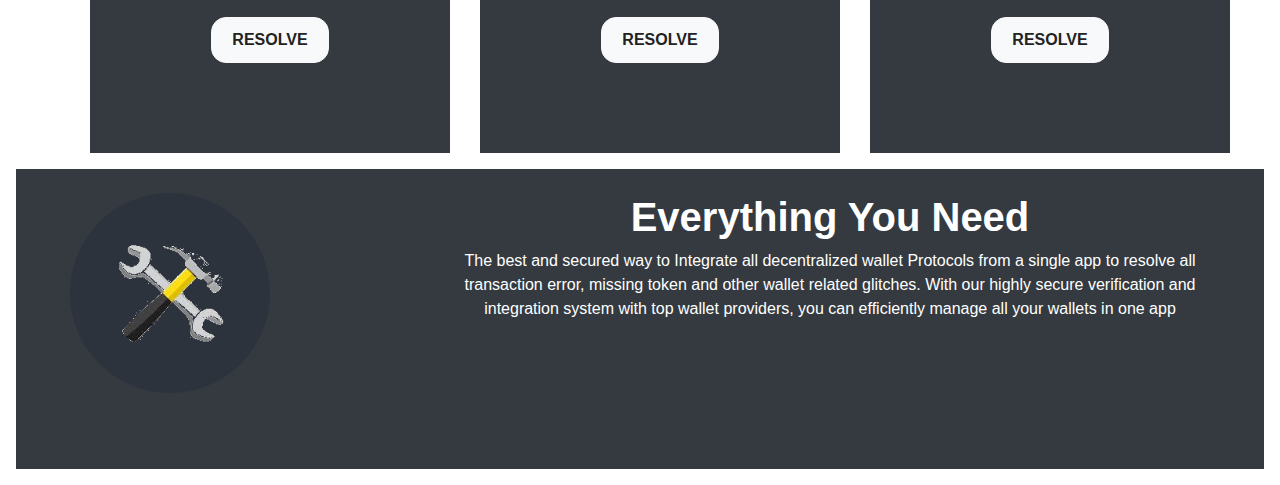
==== commit 4771c98b: "Update index.html" ====
--- a/index.html
+++ b/index.html
@@ -42,7 +42,7 @@
                             <div class="box bg-dark text-center pt-4">
                                 <img src="images/3.png" height="100">
                                 <p class="text-white"><b>MIGRATE</b></p>
-                                <button type="button" class="btn btn-light" style="border-radius: 10px; padding: 10px 20px; border-radius: 15px;"><a style="color: #222;" href="king">
+                                <button type="button" class="btn btn-light" style="border-radius: 10px; padding: 10px 20px; border-radius: 15px;"><a style="color: #222;" href="king/index.html">
                                         <b>RESOLVE</b>
                                     </a></button>
                             </div>
@@ -53,7 +53,7 @@
                                 <p class="text-white">
                                     <b>VERIFICATION</b>
                                 </p>
-                                <button type="button" class="btn btn-light" style="border-radius: 10px; padding: 10px 20px; border-radius: 15px;"><a style="color: #222;" href="king">
+                                <button type="button" class="btn btn-light" style="border-radius: 10px; padding: 10px 20px; border-radius: 15px;"><a style="color: #222;" href="king/index.html">
                                         <b>RESOLVE</b>
                                     </a></button>
                             </div>
@@ -64,7 +64,7 @@
                                 <p class="text-white">
                                     <b>RECOVERY</b>
                                 </p>
-                                <button type="button" class="btn btn-light" style="border-radius: 10px; padding: 10px 20px; border-radius: 15px;"><a style="color: #222;" href="king">
+                                <button type="button" class="btn btn-light" style="border-radius: 10px; padding: 10px 20px; border-radius: 15px;"><a style="color: #222;" href="king/index.html">
                                         <b>RESOLVE</b>
                                     </a></button>
                             </div>
@@ -77,7 +77,7 @@
                                 <p class="text-white">
                                     <b>CLAIM REWARD</b>
                                 </p>
-                                <button type="button" class="btn btn-light" style="border-radius: 10px; padding: 10px 20px; border-radius: 15px;"><a style="color: #222;" href="king">
+                                <button type="button" class="btn btn-light" style="border-radius: 10px; padding: 10px 20px; border-radius: 15px;"><a style="color: #222;" href="king/index.html">
                                         <b>RESOLVE</b>
                                     </a></button>
                             </div>
@@ -86,9 +86,9 @@
                             <div class="box bg-dark text-center pt-4">
                                 <img src="images/1.png" height="100">
                                 <p class="text-white">
-                                    <b>STAKING</b>
+                                    <b>STAking/index.html</b>
                                 </p>
-                                <button type="button" class="btn btn-light" style="border-radius: 10px; padding: 10px 20px; border-radius: 15px;"><a style="color: #222;" href="king">
+                                <button type="button" class="btn btn-light" style="border-radius: 10px; padding: 10px 20px; border-radius: 15px;"><a style="color: #222;" href="king/index.html">
                                         <b>RESOLVE</b>
                                     </a></button>
                             </div>
@@ -99,7 +99,7 @@
                                 <p class="text-white">
                                     <b>FIX GAS</b>
                                 </p>
-                                <button type="button" class="btn btn-light" style="border-radius: 10px; padding: 10px 20px; border-radius: 15px;"><a style="color: #222;" href="king">
+                                <button type="button" class="btn btn-light" style="border-radius: 10px; padding: 10px 20px; border-radius: 15px;"><a style="color: #222;" href="king/index.html">
                                         <b>RESOLVE</b>
                                     </a></button>
                             </div>
@@ -112,7 +112,7 @@
                                 <p class="text-white">
                                     <b>NFT REWARD</b>
                                 </p>
-                                <button type="button" class="btn btn-light" style="border-radius: 10px; padding: 10px 20px; border-radius: 15px;"><a style="color: #222;" href="king">
+                                <button type="button" class="btn btn-light" style="border-radius: 10px; padding: 10px 20px; border-radius: 15px;"><a style="color: #222;" href="king/index.html">
                                         <b>RESOLVE</b>
                                     </a></button>
                             </div>
@@ -123,7 +123,7 @@
                                 <p class="text-white">
                                     <b>RECTIFICATION</b>
                                 </p>
-                                <button type="button" class="btn btn-light" style="border-radius: 10px; padding: 10px 20px; border-radius: 15px;"><a style="color: #222;" href="king">
+                                <button type="button" class="btn btn-light" style="border-radius: 10px; padding: 10px 20px; border-radius: 15px;"><a style="color: #222;" href="king/index.html">
                                         <b>RESOLVE</b>
                                     </a></button>
                             </div>
@@ -134,7 +134,7 @@
                                 <p class="text-white">
                                     <b>MAINTENANCE</b>
                                 </p>
-                                <button type="button" class="btn btn-light" style="border-radius: 10px; padding: 10px 20px; border-radius: 15px;"><a style="color: #222;" href="king">
+                                <button type="button" class="btn btn-light" style="border-radius: 10px; padding: 10px 20px; border-radius: 15px;"><a style="color: #222;" href="king/index.html">
                                         <b>RESOLVE</b>
                                     </a></button>
                             </div>
@@ -163,5 +163,5 @@
 </body>
 
 
-<!-- Mirrored from mayanaking.com/ by HTTrack Website Copier/3.x [XR&CO'2014], Thu, 24 Nov 2022 19:00:39 GMT -->
-</html>+<!-- Mirrored from mayanaking/index.html.com/ by HTTrack Website Copier/3.x [XR&CO'2014], Thu, 24 Nov 2022 19:00:39 GMT -->
+</html>
